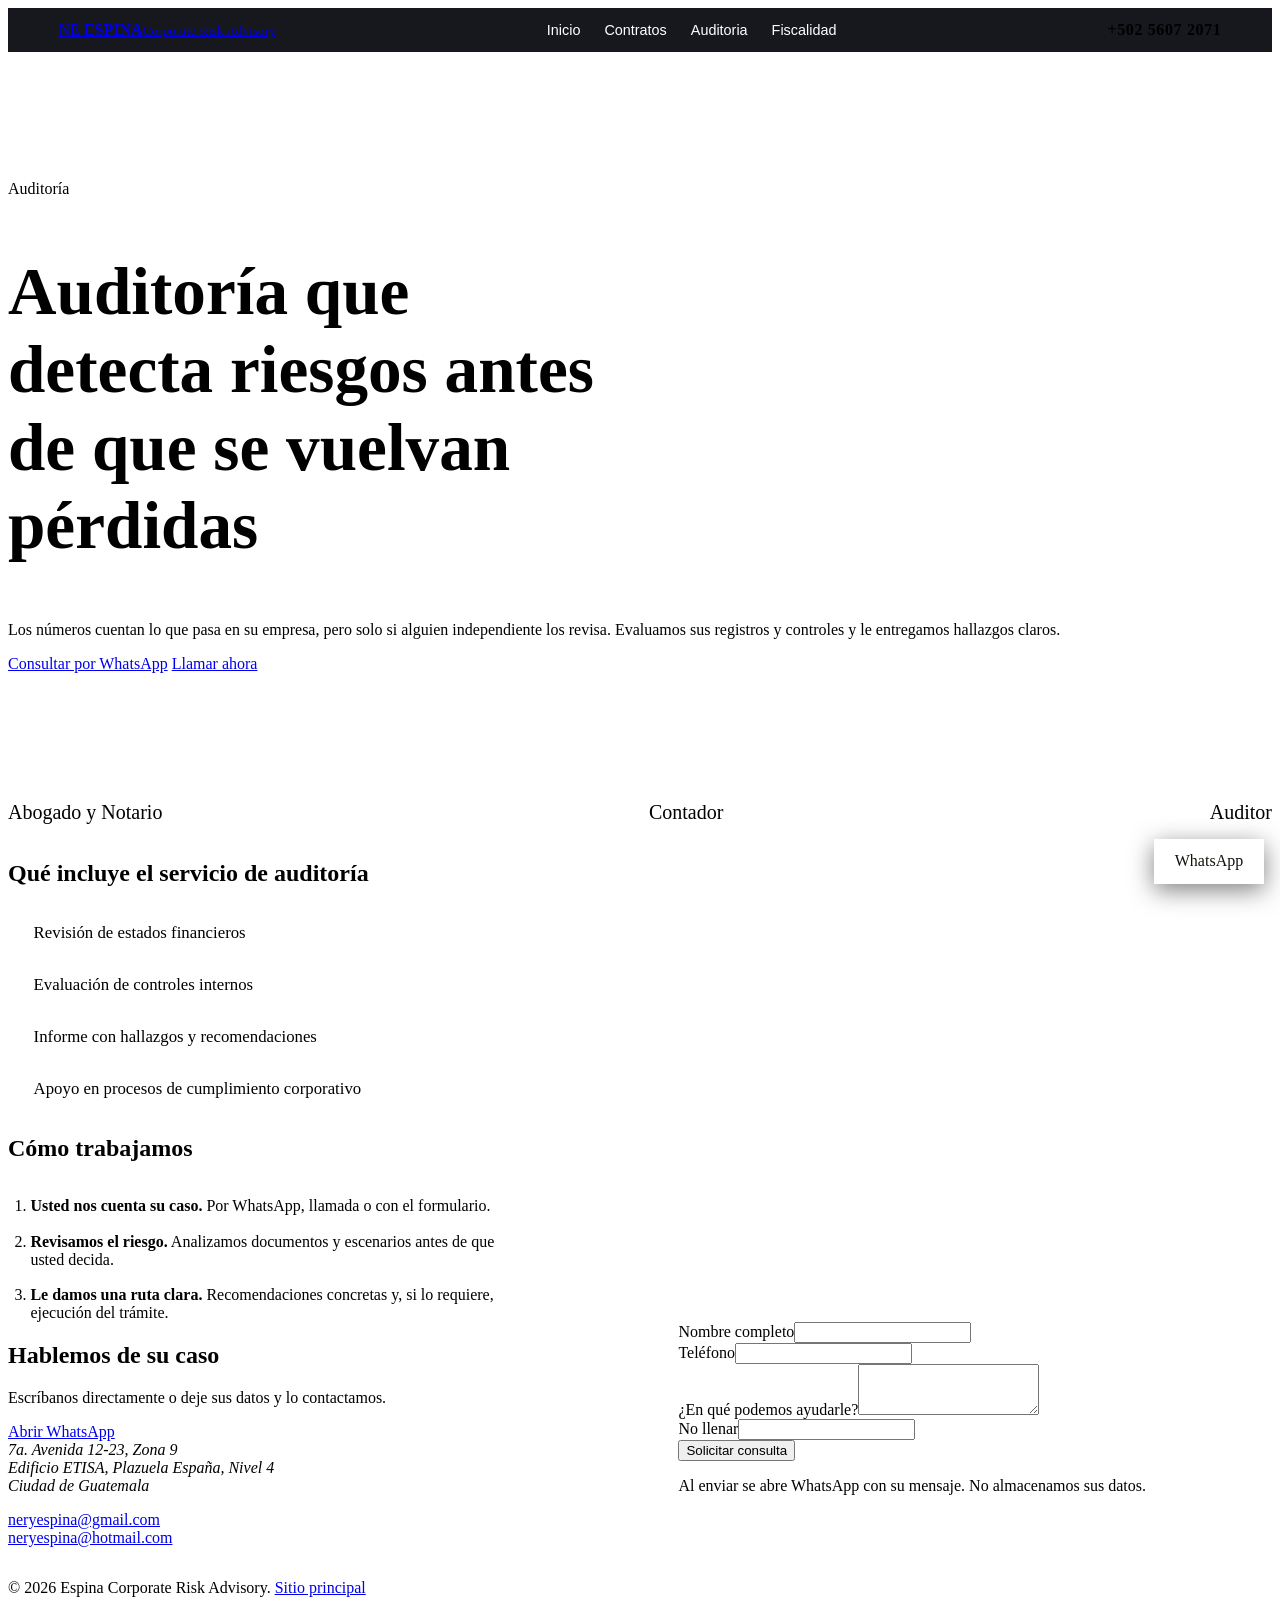
==== auditoria.html @ fb5e6376 "Initial commit" ====
<!DOCTYPE html>
<html lang="es">
<head>
  <meta charset="UTF-8">
  <meta name="viewport" content="width=device-width, initial-scale=1">
  <title>Auditoría empresarial y control interno en Guatemala | Espina Corporate Risk Advisory</title>
  <meta name="description" content="Auditoría de estados financieros y evaluación de controles internos en Ciudad de Guatemala. Consulte por WhatsApp.">
  <meta http-equiv="Content-Security-Policy" content="default-src 'none'; script-src 'self' https://www.googletagmanager.com; style-src 'self' https://fonts.googleapis.com; font-src https://fonts.gstatic.com; img-src 'self' data: https://*.google-analytics.com https://www.googletagmanager.com; connect-src https://*.google-analytics.com https://*.analytics.google.com https://www.googletagmanager.com; frame-src https://www.google.com; form-action 'none'; base-uri 'none'; object-src 'none'">
  <meta http-equiv="X-Content-Type-Options" content="nosniff">
  <meta name="referrer" content="strict-origin-when-cross-origin">
  <meta name="format-detection" content="telephone=no">
  <link rel="preconnect" href="https://fonts.googleapis.com">
  <link rel="preconnect" href="https://fonts.gstatic.com" crossorigin>
  <link rel="stylesheet" href="https://fonts.googleapis.com/css2?family=Cormorant+Garamond:ital,wght@0,500;0,600;1,500&family=Montserrat:wght@400;500;600&display=swap">
  <link rel="stylesheet" href="css/estilos.css">
  <link rel="stylesheet" href="css/landing.css">
  <script async src="https://www.googletagmanager.com/gtag/js?id=G-XXXXXXXXXX"></script>
  <script src="js/analytics.js"></script>
</head>
<body>
  <header class="l-barra">
    <a class="marca" href="index.html" aria-label="Espina Corporate Risk Advisory">
      <span class="monograma" aria-hidden="true">NE</span>
      <span class="marca-texto"><strong>ESPINA</strong><small>Corporate Risk Advisory</small></span>
    </a>
    <nav>
      <ul style="display: flex; list-style: none; gap: 15px; margin: 0; padding: 0;">
        <li><a href="index.html">Inicio</a></li>
        <li><a href="contratos.html">Contratos</a></li>
        <li><a href="auditoria.html">Auditoria</a></li>
        <li><a href="fiscalidad.html">Fiscalidad</a></li>
      </ul>
    </nav>
    <a class="l-tel" href="tel:+50256072071">+502 5607 2071</a>
  </header>

  <main>
    <section class="l-hero">
      <div class="contenedor">
        <p class="lema-sup">Auditoría</p>
        <h1>Auditoría que detecta riesgos antes de que se vuelvan pérdidas</h1>
        <p class="lead">Los números cuentan lo que pasa en su empresa, pero solo si alguien independiente los revisa. Evaluamos sus registros y controles y le entregamos hallazgos claros.</p>
        <div class="acciones">
          <a class="btn" id="waHero" href="https://wa.me/50256072071?text=Hola%2C%20vi%20su%20sitio%20web%20y%20quiero%20consultar%20sobre%20una%20auditor%C3%ADa." target="_blank" rel="noopener noreferrer">Consultar por WhatsApp</a>
          <a class="btn btn-linea" href="tel:+50256072071">Llamar ahora</a>
        </div>
      </div>
    </section>

    <section class="confianza" aria-label="Credenciales">
      <ul class="contenedor">
        <li>Abogado y Notario</li>
        <li>Contador</li>
        <li>Auditor</li>
      </ul>
    </section>

    <section class="seccion">
      <div class="contenedor dos-col">
        <div>
          <h2>Qué incluye el servicio de auditoría</h2>
        </div>
        <ul class="rev">
          <li>Revisión de estados financieros</li>
          <li>Evaluación de controles internos</li>
          <li>Informe con hallazgos y recomendaciones</li>
          <li>Apoyo en procesos de cumplimiento corporativo</li>
        </ul>
      </div>
    </section>

    <section class="seccion oscura">
      <div class="contenedor">
        <h2>Cómo trabajamos</h2>
        <ol class="pasos">
          <li><strong>Usted nos cuenta su caso.</strong> Por WhatsApp, llamada o con el formulario.</li>
          <li><strong>Revisamos el riesgo.</strong> Analizamos documentos y escenarios antes de que usted decida.</li>
          <li><strong>Le damos una ruta clara.</strong> Recomendaciones concretas y, si lo requiere, ejecución del trámite.</li>
        </ol>
      </div>
    </section>

    <section class="seccion" id="cita">
      <div class="contenedor l-cita">
        <div>
          <h2>Hablemos de su caso</h2>
          <p class="sub">Escríbanos directamente o deje sus datos y lo contactamos.</p>
          <div class="acciones">
            <a class="btn" id="waForm" href="https://wa.me/50256072071?text=Hola%2C%20vi%20su%20sitio%20web%20y%20quiero%20consultar%20sobre%20una%20auditor%C3%ADa." target="_blank" rel="noopener noreferrer">Abrir WhatsApp</a>
          </div>
          <address>
            7a. Avenida 12-23, Zona 9<br>
            Edificio ETISA, Plazuela España, Nivel 4<br>
            Ciudad de Guatemala
          </address>
          <p class="tel"><a href="mailto:neryespina@gmail.com">neryespina@gmail.com</a><br><a href="mailto:neryespina@hotmail.com">neryespina@hotmail.com</a></p>
        </div>

        <form id="formLanding" class="form" novalidate autocomplete="off" data-tema="Auditoría" aria-label="Solicitar consulta">
          <div class="campo"><label for="nombre">Nombre completo</label><input id="nombre" name="nombre" type="text" maxlength="80" required autocomplete="name"><span class="error" data-for="nombre"></span></div>
          <div class="campo"><label for="telefono">Teléfono</label><input id="telefono" name="telefono" type="tel" maxlength="20" required autocomplete="tel"><span class="error" data-for="telefono"></span></div>
          <div class="campo"><label for="mensaje">¿En qué podemos ayudarle?</label><textarea id="mensaje" name="mensaje" rows="3" maxlength="500" required></textarea><span class="error" data-for="mensaje"></span></div>
          <div class="trampa" aria-hidden="true"><label for="sitio">No llenar</label><input id="sitio" name="sitio" type="text" tabindex="-1" autocomplete="off"></div>
          <button type="submit" class="btn">Solicitar consulta</button>
          <p class="estado" id="estado" role="status" aria-live="polite"></p>
          <p class="nota">Al enviar se abre WhatsApp con su mensaje. No almacenamos sus datos.</p>
        </form>
      </div>
    </section>
  </main>

  <footer class="pie">
    <p>&copy; <span id="anio">2026</span> Espina Corporate Risk Advisory. <a href="index.html">Sitio principal</a></p>
  </footer>

  <a class="flotante" id="waFlotante" href="https://wa.me/50256072071?text=Hola%2C%20vi%20su%20sitio%20web%20y%20quiero%20consultar%20sobre%20una%20auditor%C3%ADa." target="_blank" rel="noopener noreferrer">WhatsApp</a>
  <script src="js/landing.js"></script>
</body>
</html>
---- css/landing.css ----
/* Páginas de destino. Se carga después de estilos.css */
.l-barra{display:flex;align-items:center;justify-content:space-between;padding:.8rem 4%;border-bottom:1px solid var(--linea);background:rgba(13,15,20,.96);position:sticky;top:0;z-index:50}
.l-tel{color:var(--oro-claro);text-decoration:none;font-weight:600;letter-spacing:.04em}
.l-hero{padding:clamp(3.5rem,9vw,7rem) 0;background:radial-gradient(ellipse at 85% 10%,rgba(201,164,92,.14),transparent 55%),var(--fondo)}
.l-hero h1{max-width:18ch;font-size:clamp(2.3rem,6vw,4.2rem)}
.confianza{border-block:1px solid var(--linea);background:var(--fondo2)}
.confianza ul{list-style:none;display:flex;flex-wrap:wrap;justify-content:space-between;gap:.5rem 2rem;margin-block:0;padding:1rem 0;color:var(--oro-claro);font-family:var(--serif);font-size:1.25rem}
.rev{list-style:none;margin:0;padding:0}
.rev li{padding:1rem 0 1rem 1.6rem;border-bottom:1px solid var(--linea);position:relative;font-size:1.05rem}
.rev li::before{content:"";position:absolute;left:0;top:1.55rem;width:.7rem;height:1px;background:var(--oro)}
.pasos{margin:2.2rem 0 0;padding-left:1.4rem;display:grid;gap:1.1rem;max-width:60ch;color:var(--tenue)}
.pasos strong{color:var(--texto);font-weight:600}
.l-cita{display:grid;grid-template-columns:1fr 1fr;gap:clamp(2rem,6vw,5rem);align-items:start}
.flotante{position:fixed;right:1rem;bottom:1rem;z-index:60;padding:.85rem 1.3rem;background:linear-gradient(135deg,var(--oro-claro),var(--oro) 55%,var(--bronce));color:#14110a;font:600 .85rem var(--sans);text-decoration:none;box-shadow:0 6px 24px rgba(0,0,0,.5)}
@media (max-width:860px){.l-cita{grid-template-columns:1fr}.flotante{left:1rem;text-align:center}}
/* Integración limpia del menú de navegación en la barra superior */
.l-barra nav ul {
  display: flex;
  list-style: none;
  gap: 1.5rem;
  margin: 0;
  padding: 0;
}

.l-barra nav ul li a {
  color: var(--texto, #fff);
  text-decoration: none;
  font-family: var(--sans, sans-serif);
  font-size: 0.9rem;
  font-weight: 500;
  transition: color 0.3s ease;
}

.l-barra nav ul li a:hover {
  color: var(--oro-claro);
}

@media (max-width: 860px) {
  .l-barra {
    flex-direction: column;
    gap: 1rem;
    text-align: center;
  }
  .l-barra nav ul {
    flex-wrap: wrap;
    justify-content: center;
    gap: 1rem;
  }
}
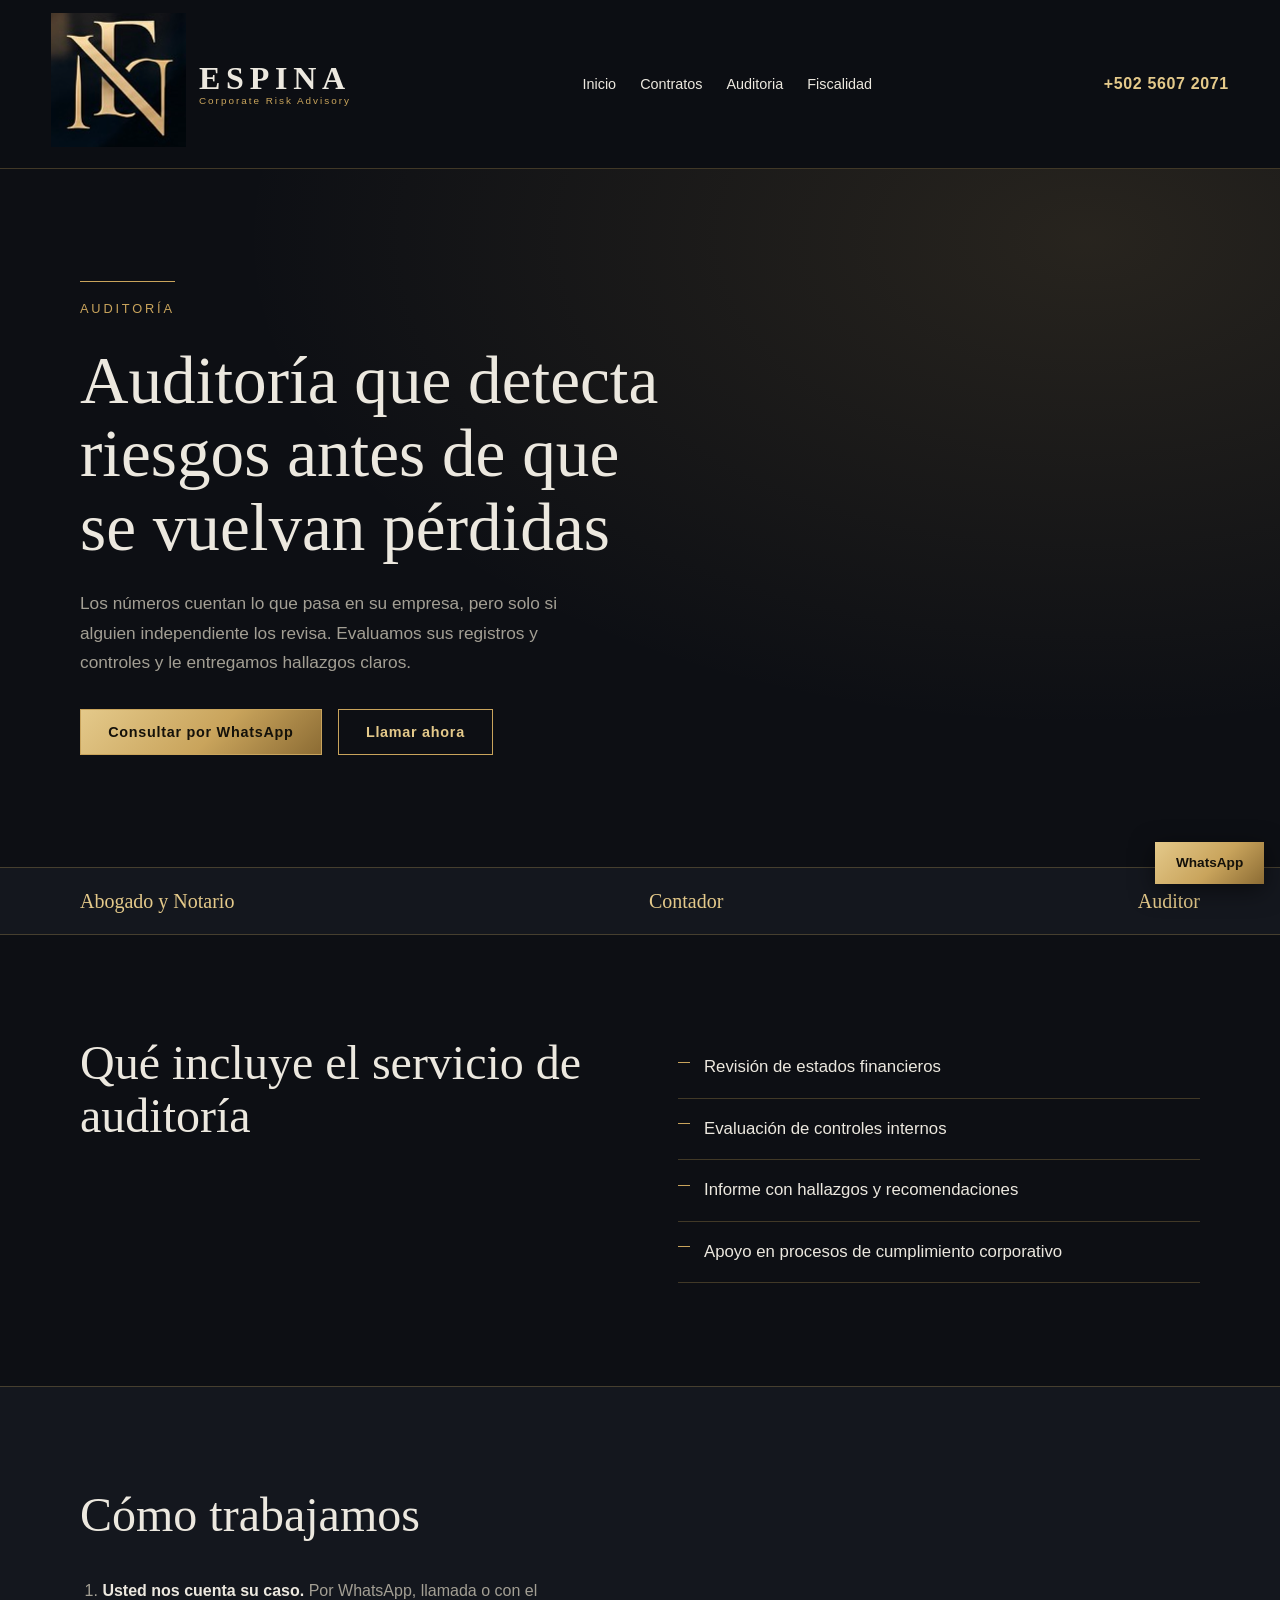
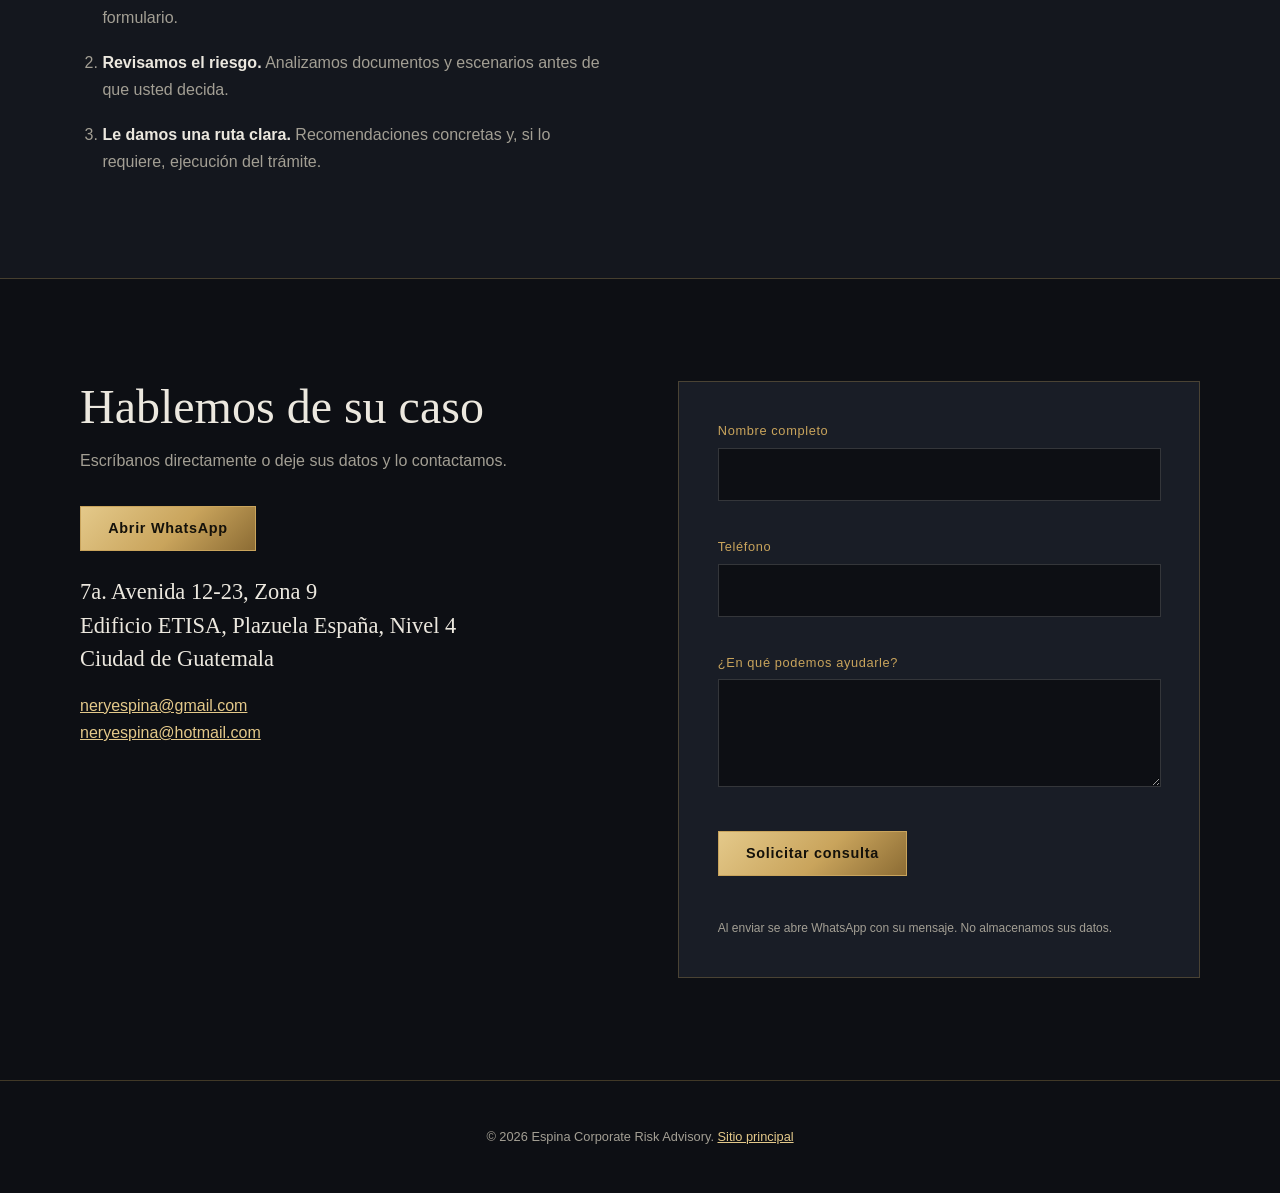
==== commit f52c0aad: "cambio de logo en todas las paginas" ====
--- a/auditoria.html
+++ b/auditoria.html
@@ -20,7 +20,9 @@
 <body>
   <header class="l-barra">
     <a class="marca" href="index.html" aria-label="Espina Corporate Risk Advisory">
-      <span class="monograma" aria-hidden="true">NE</span>
+      <div class="logo-box" style="border: 2px solid #c5a059; padding: 4px 10px; display: inline-flex; align-items: center; justify-content: center; margin-right: 14px; background: rgba(0,0,0,0.2);">
+        <img src="img/logo-ne.png" alt="Monograma NE" style="height: 58px; width: auto; display: block;">
+      </div>
       <span class="marca-texto"><strong>ESPINA</strong><small>Corporate Risk Advisory</small></span>
     </a>
     <nav>
--- a/css/estilos.css
+++ b/css/estilos.css
@@ -0,0 +1,123 @@
+:root{
+  --fondo:#0d0f14;--fondo2:#14171e;--panel:#191d26;
+  --oro:#c9a45c;--oro-claro:#e4c98a;--bronce:#8c6c34;
+  --texto:#ece8df;--tenue:#a39f94;--linea:rgba(201,164,92,.28);
+  --serif:"Cormorant Garamond",Georgia,"Times New Roman",serif;
+  --sans:"Montserrat","Segoe UI",Arial,sans-serif;
+}
+*,*::before,*::after{box-sizing:border-box}
+html{scroll-behavior:smooth;scroll-padding-top:80px}
+body{margin:0;background:var(--fondo);color:var(--texto);font-family:var(--sans);font-size:1rem;line-height:1.7}
+a{color:var(--oro-claro)}
+:focus-visible{outline:2px solid var(--oro);outline-offset:3px}
+.saltar{position:absolute;left:-999px;top:0;background:var(--oro);color:#111;padding:.6rem 1rem;z-index:100}
+.saltar:focus{left:0}
+.contenedor{width:min(1120px,92%);margin-inline:auto}
+
+/* Barra */
+.barra{position:sticky;top:0;z-index:50;display:flex;align-items:center;justify-content:space-between;padding:.8rem 4%;background:rgba(13,15,20,.94);backdrop-filter:blur(8px);border-bottom:1px solid var(--linea)}
+.marca{display:flex;align-items:center;gap:.8rem;text-decoration:none;color:var(--texto)}
+.monograma{font-family:var(--serif);font-size:1.5rem;color:var(--oro);border:1px solid var(--oro);padding:.1rem .5rem;letter-spacing:.05em}
+.marca-texto{display:flex;flex-direction:column;line-height:1.1}
+.marca-texto strong{font-family:var(--serif);font-size:1.5rem;letter-spacing:.18em;font-weight:600}
+.marca-texto small{font-size:.62rem;letter-spacing:.2em;color:var(--oro)}
+.menu{display:flex;align-items:center;gap:1.6rem}
+.menu a{text-decoration:none;color:var(--texto);font-size:.88rem;letter-spacing:.04em}
+.menu a:hover{color:var(--oro-claro)}
+.menu-btn{display:none;background:none;border:0;padding:.5rem;cursor:pointer}
+.menu-btn span{display:block;width:24px;height:2px;margin:5px 0;background:var(--oro);transition:transform .25s,opacity .25s}
+.menu-btn[aria-expanded="true"] span:nth-child(1){transform:translateY(7px) rotate(45deg)}
+.menu-btn[aria-expanded="true"] span:nth-child(2){opacity:0}
+.menu-btn[aria-expanded="true"] span:nth-child(3){transform:translateY(-7px) rotate(-45deg)}
+
+/* Botones */
+.btn{display:inline-block;padding:.85rem 1.7rem;background:linear-gradient(135deg,var(--oro-claro),var(--oro) 55%,var(--bronce));color:#14110a;font:600 .9rem var(--sans);letter-spacing:.05em;text-decoration:none;border:1px solid var(--oro);cursor:pointer;transition:filter .2s}
+.btn:hover{filter:brightness(1.1)}
+.btn-linea{background:transparent;color:var(--oro-claro)}
+.btn-linea:hover{background:rgba(201,164,92,.1);filter:none}
+.btn-mini{padding:.5rem 1.1rem;color:#14110a!important}
+.acciones{display:flex;flex-wrap:wrap;gap:1rem;margin-top:2rem}
+
+/* Hero */
+.hero{padding:clamp(4rem,10vw,8rem) 0;background:radial-gradient(ellipse at 80% 20%,rgba(201,164,92,.13),transparent 55%),linear-gradient(180deg,#0a0b0f,var(--fondo))}
+.hero-grid{display:grid;grid-template-columns:1.6fr 1fr;gap:3rem;align-items:center}
+.lema-sup{color:var(--oro);font-size:.8rem;letter-spacing:.22em;text-transform:uppercase;max-width:34ch;margin:0 0 1.5rem;padding-top:1rem;border-top:1px solid var(--oro);display:inline-block}
+h1,h2,h3{font-family:var(--serif);font-weight:500;line-height:1.1;margin:0}
+h1{font-size:clamp(2.6rem,6.5vw,5rem)}
+h1 em{color:var(--oro-claro)}
+.lead{max-width:52ch;color:var(--tenue);font-size:1.08rem;margin:1.5rem 0 0}
+.credencial{border-left:1px solid var(--oro);padding:.5rem 0 .5rem 1.8rem}
+.cred-nombre{font-family:var(--serif);font-size:1.7rem;margin:0 0 .8rem;line-height:1.2}
+.credencial ul{list-style:none;margin:0;padding:0;color:var(--tenue)}
+.credencial li{padding:.25rem 0}
+
+/* Secciones */
+.seccion{padding:clamp(3.5rem,8vw,6.5rem) 0}
+.oscura{background:var(--fondo2);border-block:1px solid var(--linea)}
+h2{font-size:clamp(2rem,4.5vw,3rem)}
+.sub{color:var(--tenue);max-width:60ch;margin:.8rem 0 0}
+.areas{display:grid;grid-template-columns:repeat(auto-fit,minmax(230px,1fr));gap:1px;margin-top:3rem;background:var(--linea);border:1px solid var(--linea)}
+.areas article{background:var(--fondo);padding:2rem 1.6rem}
+.areas h3{font-size:2rem;color:var(--oro-claro)}
+.areas article>p:nth-of-type(1){margin:.2rem 0 1rem;font-size:.82rem;letter-spacing:.06em;color:var(--oro)}
+.det{margin:0;color:var(--tenue);font-size:.93rem}
+.dos-col{display:grid;grid-template-columns:1fr 1fr;gap:clamp(2rem,6vw,5rem);align-items:start}
+.texto p{margin:0 0 1.2rem;color:var(--tenue);font-family:var(--serif);font-size:1.3rem;line-height:1.55}
+address{font-style:normal;margin:1.5rem 0 1rem;font-family:var(--serif);font-size:1.4rem;line-height:1.5}
+.tel{color:var(--tenue)}
+
+/* Formulario */
+.form{background:var(--panel);border:1px solid var(--linea);padding:clamp(1.4rem,4vw,2.4rem)}
+.h-form{font-size:1.9rem;margin-bottom:1.4rem}
+.campo{margin-bottom:1.1rem}
+label{display:block;font-size:.8rem;letter-spacing:.05em;color:var(--oro);margin-bottom:.35rem}
+input,select,textarea{width:100%;padding:.75rem .9rem;background:var(--fondo);color:var(--texto);border:1px solid rgba(255,255,255,.16);font:inherit;border-radius:0}
+input:focus,select:focus,textarea:focus{border-color:var(--oro)}
+.campo.invalido input,.campo.invalido select,.campo.invalido textarea{border-color:#d9776b}
+.error{display:block;min-height:1.1em;font-size:.78rem;color:#f0968a;margin-top:.25rem}
+.trampa{position:absolute;left:-9999px;height:0;overflow:hidden}
+.estado{min-height:1.5em;margin:1rem 0 0;font-size:.9rem;color:var(--oro-claro)}
+.nota{font-size:.75rem;color:var(--tenue);margin:.3rem 0 0}
+.pie{padding:2rem 4%;text-align:center;font-size:.8rem;color:var(--tenue);border-top:1px solid var(--linea)}
+
+/* Móvil */
+@media (max-width:860px){
+  .menu-btn{display:block}
+  .menu{position:absolute;top:100%;left:0;right:0;flex-direction:column;align-items:stretch;gap:0;padding:.5rem 4% 1.2rem;background:#0d0f14;border-bottom:1px solid var(--linea);display:none}
+  .menu.abierto{display:flex}
+  .menu a{padding:.8rem 0;border-bottom:1px solid rgba(255,255,255,.06)}
+  .btn-mini{text-align:center;margin-top:.8rem}
+  .hero-grid,.dos-col{grid-template-columns:1fr}
+  .credencial{border-left:0;border-top:1px solid var(--oro);padding:1.4rem 0 0}
+}
+@media (prefers-reduced-motion:reduce){html{scroll-behavior:auto}*{transition:none!important}}
+
+/* Mapa, botón flotante y enlaces */
+.mapa{margin-top:2rem;border:1px solid var(--linea);aspect-ratio:4/3}
+.mapa iframe{width:100%;height:100%;border:0;filter:grayscale(.85) invert(.92) contrast(.9)}
+.flotante{position:fixed;right:1rem;bottom:1rem;z-index:60;padding:.85rem 1.3rem;background:linear-gradient(135deg,var(--oro-claro),var(--oro) 55%,var(--bronce));color:#14110a;font:600 .85rem var(--sans);text-decoration:none;box-shadow:0 6px 24px rgba(0,0,0,.5)}
+.enlaces-serv{margin:2rem 0 0;color:var(--tenue);font-size:.9rem}
+@media (max-width:860px){.flotante{left:1rem;text-align:center}}
+
+/* Estilo adaptado para la fotografía del Licenciado */
+#licenciado .dos-col {
+  align-items: center;
+}
+
+.foto-licenciado {
+  text-align: center;
+}
+.foto-licenciado img {
+  width: 100%;
+  max-width: 380px;
+  height: auto;
+  border-radius: 4px;
+  border: 1px solid var(--oro);
+  box-shadow: 0 10px 30px rgba(0, 0, 0, 0.7);
+  display: block;
+  margin-inline: auto;
+}
+/* Esto solo afecta a la palabra ESPINA en el encabezado */
+.marca-texto strong {
+    font-size: 32px; 
+}
